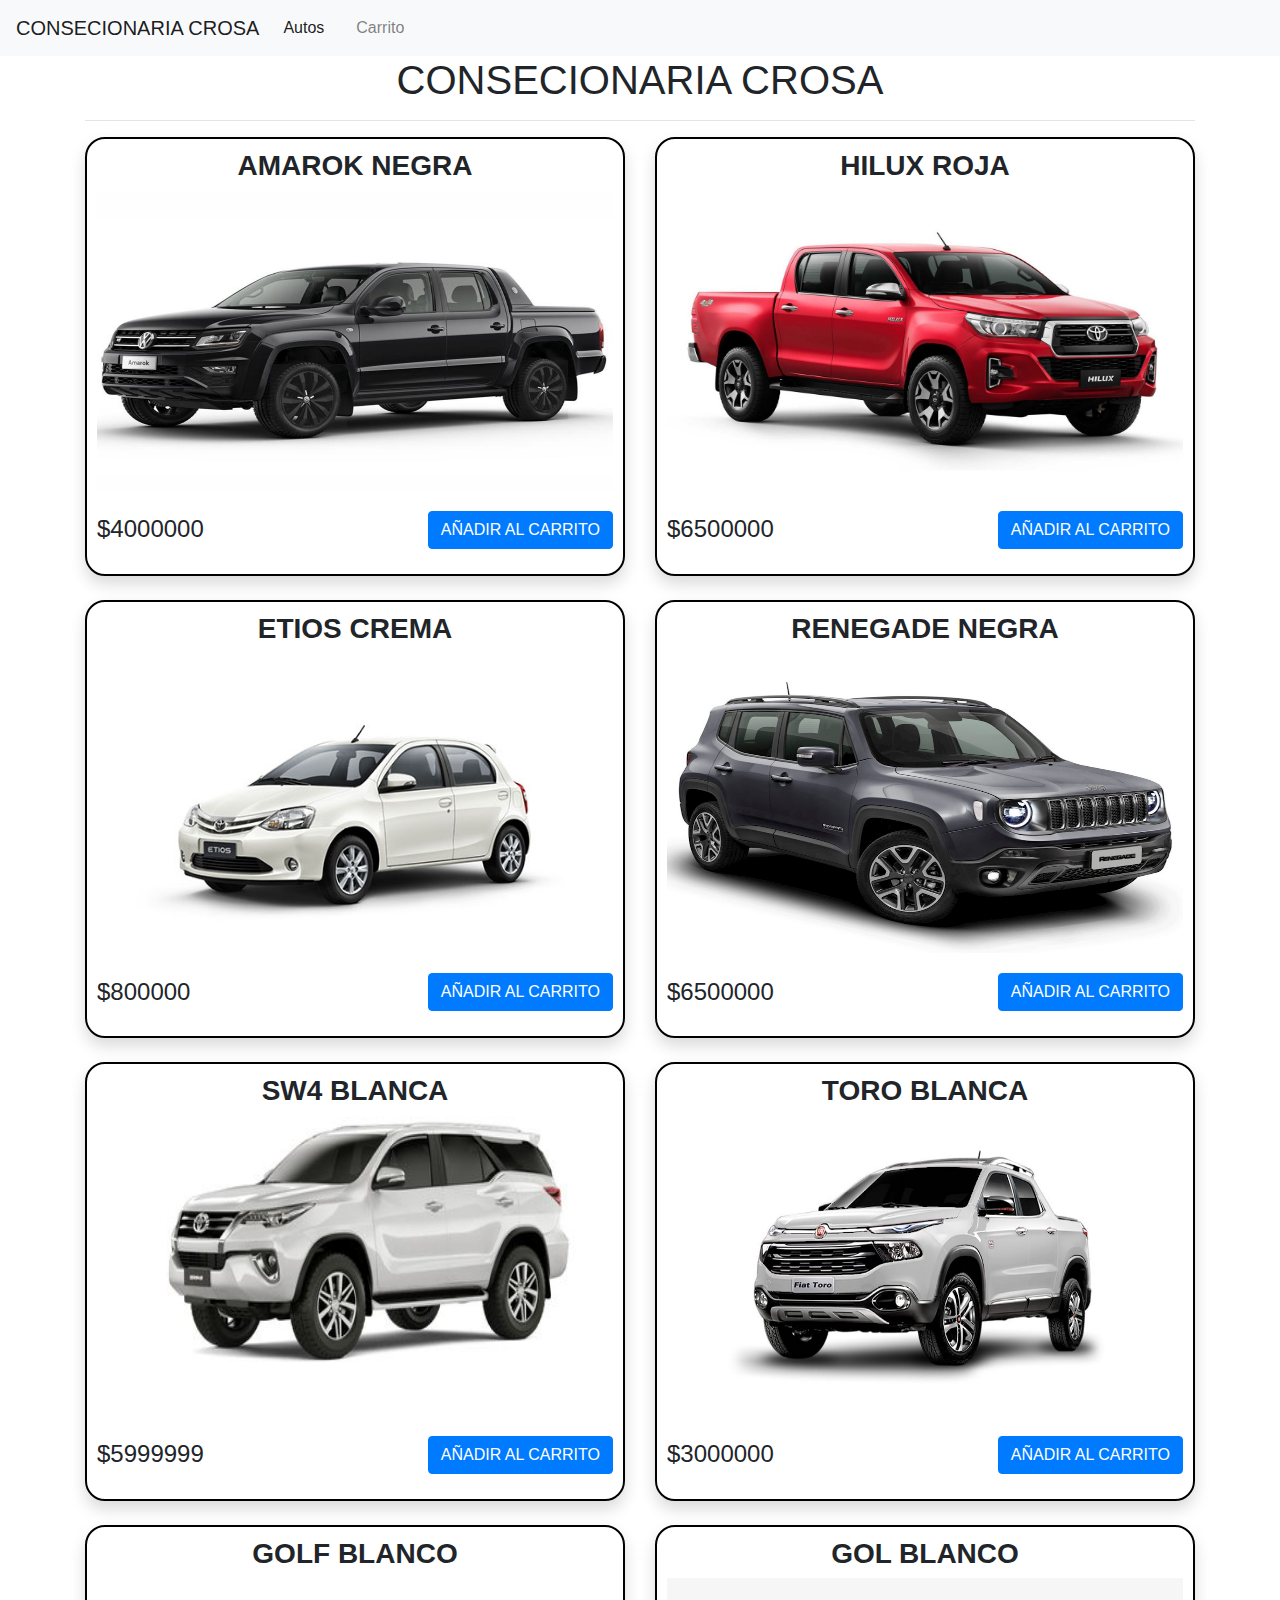
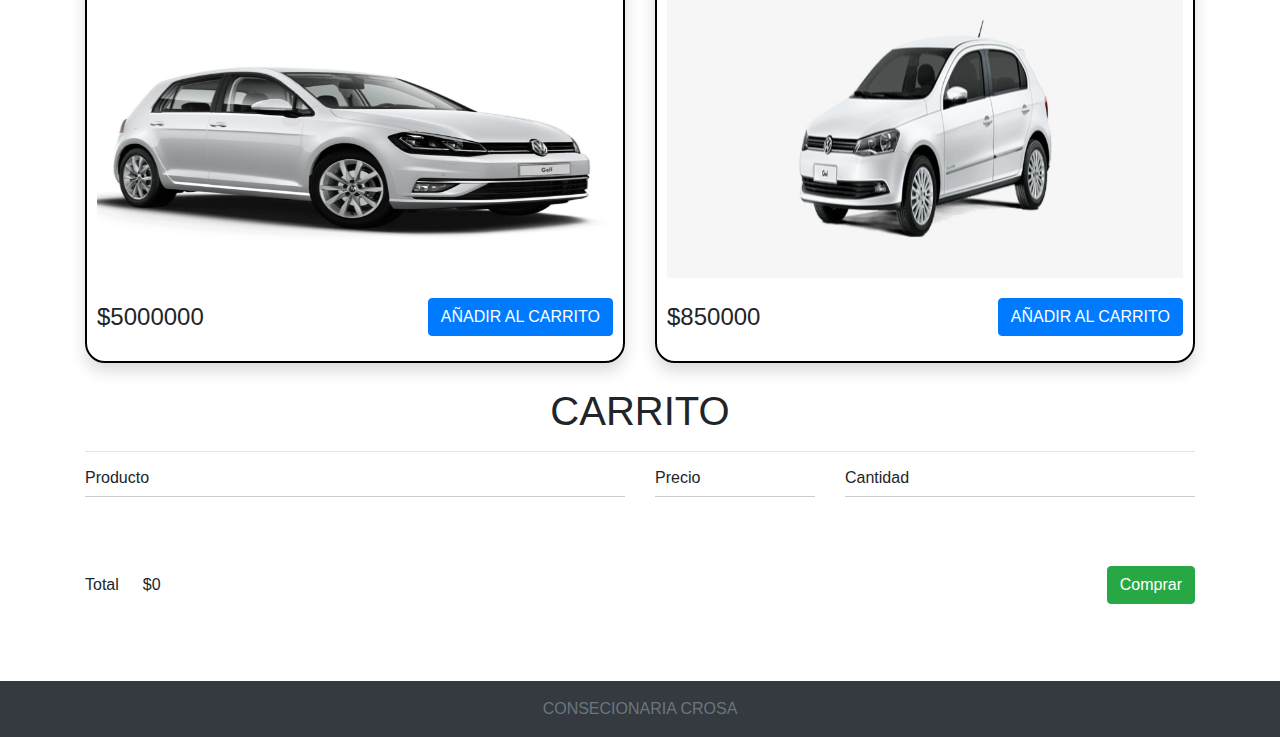
==== index.html @ 6e5410ed "first commit" ====
<!DOCTYPE html>
<html lang="en">

<head>
    <meta charset="UTF-8">
    <meta name="viewport" content="width=device-width, initial-scale=1.0">
    <link rel="stylesheet" href="https://stackpath.bootstrapcdn.com/bootstrap/4.3.1/css/bootstrap.min.css" integrity="sha384-ggOyR0iXCbMQv3Xipma34MD+dH/1fQ784/j6cY/iJTQUOhcWr7x9JvoRxT2MZw1T" crossorigin="anonymous">
    <link rel="stylesheet" href="css/style.css">
    <title>CONSECIONARIA CROSA</title>
</head>

<body>

    <nav class="navbar navbar-expand-lg navbar-light bg-light">
        <a class="navbar-brand" href="#">CONSECIONARIA CROSA</a>
        <button class="navbar-toggler" type="button" data-toggle="collapse" data-target="#navbarNav" aria-controls="navbarNav" aria-expanded="false" aria-label="Toggle navigation">
        <span class="navbar-toggler-icon"></span>
        </button>
        <div class="collapse navbar-collapse" id="navbarNav">
        <ul class="navbar-nav">
            <li class="nav-item active">
            <a class="nav-link" href="#auto">Autos <span class="sr-only">(current)</span></a>
            </li>
            <li class="nav-item">
            <a class="nav-link" href="#"></a>
            </li>
            <li class="nav-item">
            <a class="nav-link" href="#carrito">Carrito</a>
            </li>
            <li class="nav-item">
            <a class="nav-link disabled" href="#"></a>
            </li>
        </ul>
        </div>
    </nav>
    <header>
        <div class="container">
            <h1 class="text-center">CONSECIONARIA CROSA</h1>
            <hr>
        </div>
    </header>
    <section class="store">
        <div class="container">
            <div class="items">
                <div class="row">
                    <div class="col-12 col-md-6">
                        <div class="item shadow mb-4">
                            <h3 class="item-title" id="auto">Amarok Negra</h3>
                            <img class="item-image" src="./img/amarok.jpg">
                            <div class="item-details">
                                <h4 class="item-price">$4000000</h4>
                                <button class="item-button btn btn-primary añadirCarro">AÑADIR AL CARRITO</button>
                            </div>
                        </div>
                    </div>
                    <div class="col-12 col-md-6">
                        <div class="item shadow mb-4">
                            <h3 class="item-title">Hilux Roja</h3>
                            <img class="item-image" src="./img/hilux.jpg">
                            <div class="item-details">
                                <h4 class="item-price">$6500000</h4>
                                <button class="item-button btn btn-primary añadirCarro">AÑADIR AL CARRITO</button>
                            </div>
                        </div>
                    </div>
                </div>
                <div class="row">
                    <div class="col-12 col-md-6">
                        <div class="item shadow mb-4">
                            <h3 class="item-title" id="auto">Etios Crema</h3>
                            <img class="item-image" src="./img/107.jpg">
                            <div class="item-details">
                                <h4 class="item-price">$800000</h4>
                                <button class="item-button btn btn-primary añadirCarro">AÑADIR AL CARRITO</button>
                            </div>
                        </div>
                    </div>
                    <div class="col-12 col-md-6">
                        <div class="item shadow mb-4">
                            <h3 class="item-title">Renegade Negra</h3>
                            <img class="item-image" src="./img/jeep.jpg">
                            <div class="item-details">
                                <h4 class="item-price">$6500000</h4>
                                <button class="item-button btn btn-primary añadirCarro">AÑADIR AL CARRITO</button>
                            </div>
                        </div>
                    </div>
                </div>
                <div class="row">
                    <div class="col-12 col-md-6">
                        <div class="item shadow mb-4">
                            <h3 class="item-title">SW4 Blanca</h3>
                            <img class="item-image" src="./img/s4.jpg">
                            <div class="item-details">
                                <h4 class="item-price">$5999999</h4>
                                <button class="item-button btn btn-primary añadirCarro">AÑADIR AL CARRITO</button>
                            </div>
                        </div>
                    </div>
                    <div class="col-12 col-md-6">
                        <div class="item shadow mb-4">
                            <h3 class="item-title">Toro Blanca</h3>
                            <img class="item-image" src="./img/Toro.jpg">
                            <div class="item-details">
                                <h4 class="item-price">$3000000</h4>
                                <button class="item-button btn btn-primary añadirCarro">AÑADIR AL CARRITO</button>
                            </div>
                        </div>
                    </div>
                </div>
                <div class="row">
                    <div class="col-12 col-md-6">
                        <div class="item shadow mb-4">
                            <h3 class="item-title">Golf Blanco</h3>
                            <img class="item-image" src="./img/golf.jpg">
                            <div class="item-details">
                                <h4 class="item-price">$5000000</h4>
                                <button class="item-button btn btn-primary añadirCarro">AÑADIR AL CARRITO</button>
                            </div>
                        </div>
                    </div>
                    <div class="col-12 col-md-6">
                        <div class="item shadow mb-4">
                            <h3 class="item-title">Gol Blanco</h3>
                            <img class="item-image" src="./img/gol.png">
                            <div class="item-details">
                                <h4 class="item-price">$850000</h4>
                                <button class="item-button btn btn-primary añadirCarro">AÑADIR AL CARRITO</button>
                            </div>
                        </div>
                    </div>
                </div>
            </div>
        </div>
    </section>
    <section class="shopping-cart">
        <div class="container">
            <h1 class="text-center" id="carrito">CARRITO</h1>
            <hr>
            <div class="row">
                <div class="col-6">
                    <div class="shopping-cart-header">
                        <h6>Producto</h6>
                    </div>
                </div>
                <div class="col-2">
                    <div class="shopping-cart-header">
                        <h6 class="text-truncate">Precio</h6>
                    </div>
                </div>
                <div class="col-4">
                    <div class="shopping-cart-header">
                        <h6>Cantidad</h6>
                    </div>
                </div>
            </div>
            <div class="shopping-cart-items shoppingItemsContenedor">
            </div>
            <div class="row">
                <div class="col-12">
                    <div class="shopping-cart-total d-flex align-items-center">
                        <p class="mb-0">Total</p>
                        <p class="ml-4 mb-0 shoppingCarritoTotal">$0</p>
                        <div class="toast ml-auto bg-info" role="alert" aria-live="assertive" aria-atomic="true"
                            data-delay="2000">
                            <div class="toast-header">
                                <span>✅</span>
                                <strong class="mr-auto ml-1 text-secondary">Elemento en el carrito</strong>
                                <button type="button" class="ml-2 mb-1 close" data-dismiss="toast" aria-label="Close">
                                    <span aria-hidden="true">&times;</span>
                                </button>
                            </div>
                            <div class="toast-body text-white">
                                Se aumentó correctamente la cantidad
                            </div>
                        </div>
                        <button class="btn btn-success ml-auto comprarButton" type="button" data-toggle="modal"
                            data-target="#comprarModal">Comprar</button>
                    </div>
                </div>
            </div>
            <div class="modal fade" id="comprarModal" tabindex="-1" aria-labelledby="comprarModalLabel"
                aria-hidden="true">
                <div class="modal-dialog modal-dialog-centered">
                    <div class="modal-content">
                        <div class="modal-header">
                            <h5 class="modal-title" id="comprarModalLabel">Gracias por su compra, Por Favor llene sus datos</h5>
                            <button type="button" class="close" data-dismiss="modal" aria-label="Close">
                                <span aria-hidden="true">&times;</span>
                            </button>
                        </div>
                        <div class="modal-body">
                            <form id="formulario">
                            <div class="form-row">
                                <div class="form-group col-md-6">
                                <label for="inputEmail4">Nombre</label>
                                <input type="text" class="form-control" id="nombreRegistro" placeholder="Nombre">
                                </div>
                                <div class="form-group col-md-6">
                                <label for="inputPassword4">Apellido</label>
                                <input type="text" class="form-control" id="apellidoRegistro" placeholder="Apellido">
                                </div>
                            </div>
                            <div class="form-group">
                                <label for="inputAddress">Direccion</label>
                                <input type="text" class="form-control" id="direccionRegistro" placeholder="Direccion">
                            </div>
                            <div class="form-row">
                                <div class="form-group col-md-6">
                                <label for="inputCity">Ciudad</label>
                                <input type="text" class="form-control" id="ciudadRegistro">
                                </div>
                                <div class="form-group col-md-4">
                                <label for="inputState">Pais</label>
                                <input type="text" class="form-control" id="paisRegistro">
                                </div>
                                <div class="form-group col-md-2">
                                <label for="inputZip">C.P</label>
                                <input type="text" class="form-control" id="cpRegistro">
                                </div>
                            </div>
                            <button type="submit" class="btn btn-primary" onclick="enviar()">Enviar</button>
                            </form>
                    </div>
                        <div class="modal-footer">
                            <button type="button" class="btn btn-secondary" data-dismiss="modal">Cerrar</button>
                        </div>
                    </div>
                </div>
            </div>
        </div>
    </section>
    <footer class="bg-dark p-3 mt-5">
        <p class="text-center m-0 text-muted">CONSECIONARIA CROSA</p>
    </footer>



    <script src="https://code.jquery.com/jquery-3.3.1.slim.min.js" integrity="sha384-q8i/X+965DzO0rT7abK41JStQIAqVgRVzpbzo5smXKp4YfRvH+8abtTE1Pi6jizo" crossorigin="anonymous"></script>
    <script src="https://cdnjs.cloudflare.com/ajax/libs/popper.js/1.14.7/umd/popper.min.js" integrity="sha384-UO2eT0CpHqdSJQ6hJty5KVphtPhzWj9WO1clHTMGa3JDZwrnQq4sF86dIHNDz0W1" crossorigin="anonymous"></script>
    <script src="https://stackpath.bootstrapcdn.com/bootstrap/4.3.1/js/bootstrap.min.js" integrity="sha384-JjSmVgyd0p3pXB1rRibZUAYoIIy6OrQ6VrjIEaFf/nJGzIxFDsf4x0xIM+B07jRM" crossorigin="anonymous"></script>
    <script src="./localstorage.js"></script>
    <script src="./tienda.js"></script>

</body>
</html>
---- css/style.css ----
.item {
  border: 2px solid #000;
  padding: 10px;
  border-radius: 20px;
}

.item-title {
  text-transform: uppercase;
  text-align: center;
  font-weight: 600;
}

.item-image {
  height: 300px;
  width: 100%;
}

.item-details {
  display: flex;
  justify-content: space-between;
  align-items: center;
  margin: 20px 0px 15px;
}

.item-details > .item-price {
  margin: 0;
}

/* ? SHOPPING CART */
.shopping-cart-items {
  padding: 20px 0px;
}

.shopping-cart-header {
  border-bottom: 1px solid #ccc;
}

.shopping-cart-image {
  max-width: 80px;
  border-radius: 20px;
}

.shopping-cart-quantity-input {
  max-width: 45px;
  border: 1px solid #ccc;
  border-radius: 5px;
  background: #eee;
  padding: 5px;
}

.shopping-cart-total {
  min-height: 96px;
}
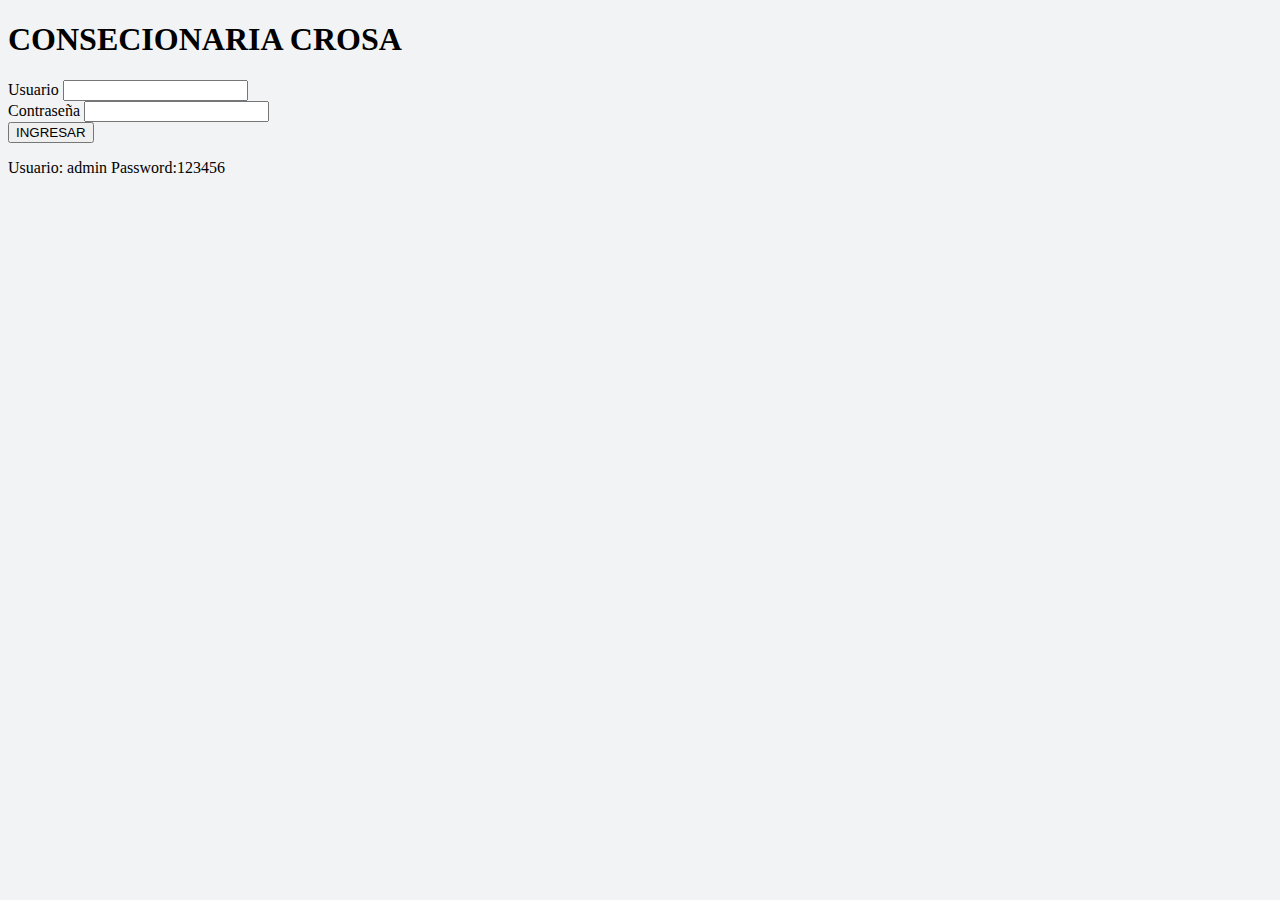
==== commit 976dd279: "cambios x2" ====
--- a/index.html
+++ b/index.html
@@ -1,246 +1,44 @@
 <!DOCTYPE html>
-<html lang="en">
-
+<html lang="es">
 <head>
-    <meta charset="UTF-8">
-    <meta name="viewport" content="width=device-width, initial-scale=1.0">
-    <link rel="stylesheet" href="https://stackpath.bootstrapcdn.com/bootstrap/4.3.1/css/bootstrap.min.css" integrity="sha384-ggOyR0iXCbMQv3Xipma34MD+dH/1fQ784/j6cY/iJTQUOhcWr7x9JvoRxT2MZw1T" crossorigin="anonymous">
-    <link rel="stylesheet" href="css/style.css">
-    <title>CONSECIONARIA CROSA</title>
+<meta charset="UTF-8" />
+<meta http-equiv="X-UA-Compatible" content="IE=edge" />
+<meta name="viewport" content="width=device-width, initial-scale=1.0" />
+<link
+    href="https://cdn.jsdelivr.net/npm/bootstrap@5.0.2/dist/css/bootstrap.min.css"
+    rel="stylesheet"
+    integrity="sha384-EVSTQN3/azprG1Anm3QDgpJLIm9Nao0Yz1ztcQTwFspd3yD65VohhpuuCOmLASjC"
+    crossorigin="anonymous"
+/>
+<title>CONSECIONARIA CROSA</title>
 </head>
-
-<body>
-
-    <nav class="navbar navbar-expand-lg navbar-light bg-light">
-        <a class="navbar-brand" href="#">CONSECIONARIA CROSA</a>
-        <button class="navbar-toggler" type="button" data-toggle="collapse" data-target="#navbarNav" aria-controls="navbarNav" aria-expanded="false" aria-label="Toggle navigation">
-        <span class="navbar-toggler-icon"></span>
-        </button>
-        <div class="collapse navbar-collapse" id="navbarNav">
-        <ul class="navbar-nav">
-            <li class="nav-item active">
-            <a class="nav-link" href="#auto">Autos <span class="sr-only">(current)</span></a>
-            </li>
-            <li class="nav-item">
-            <a class="nav-link" href="#"></a>
-            </li>
-            <li class="nav-item">
-            <a class="nav-link" href="#carrito">Carrito</a>
-            </li>
-            <li class="nav-item">
-            <a class="nav-link disabled" href="#"></a>
-            </li>
-        </ul>
+<body style="background-color: #f2f3f4">
+<div class="container">
+    <div class="row">
+    <div class="col-md-4 offset-md-4">
+        <h1 class="text-center">CONSECIONARIA CROSA</h1>
+        <div id="formulario">
+        <div class="mb-3">
+            <label class="form-label">Usuario</label>
+            <input type="text" class="form-control" id="usuario" aria-describedby="emailHelp"/>
         </div>
-    </nav>
-    <header>
-        <div class="container">
-            <h1 class="text-center">CONSECIONARIA CROSA</h1>
-            <hr>
+        <div class="mb-3">
+            <label class="form-label">Contraseña</label>
+            <input type="password" class="form-control" id="contrasenia"/>
         </div>
-    </header>
-    <section class="store">
-        <div class="container">
-            <div class="items">
-                <div class="row">
-                    <div class="col-12 col-md-6">
-                        <div class="item shadow mb-4">
-                            <h3 class="item-title" id="auto">Amarok Negra</h3>
-                            <img class="item-image" src="./img/amarok.jpg">
-                            <div class="item-details">
-                                <h4 class="item-price">$4000000</h4>
-                                <button class="item-button btn btn-primary añadirCarro">AÑADIR AL CARRITO</button>
-                            </div>
-                        </div>
-                    </div>
-                    <div class="col-12 col-md-6">
-                        <div class="item shadow mb-4">
-                            <h3 class="item-title">Hilux Roja</h3>
-                            <img class="item-image" src="./img/hilux.jpg">
-                            <div class="item-details">
-                                <h4 class="item-price">$6500000</h4>
-                                <button class="item-button btn btn-primary añadirCarro">AÑADIR AL CARRITO</button>
-                            </div>
-                        </div>
-                    </div>
-                </div>
-                <div class="row">
-                    <div class="col-12 col-md-6">
-                        <div class="item shadow mb-4">
-                            <h3 class="item-title" id="auto">Etios Crema</h3>
-                            <img class="item-image" src="./img/107.jpg">
-                            <div class="item-details">
-                                <h4 class="item-price">$800000</h4>
-                                <button class="item-button btn btn-primary añadirCarro">AÑADIR AL CARRITO</button>
-                            </div>
-                        </div>
-                    </div>
-                    <div class="col-12 col-md-6">
-                        <div class="item shadow mb-4">
-                            <h3 class="item-title">Renegade Negra</h3>
-                            <img class="item-image" src="./img/jeep.jpg">
-                            <div class="item-details">
-                                <h4 class="item-price">$6500000</h4>
-                                <button class="item-button btn btn-primary añadirCarro">AÑADIR AL CARRITO</button>
-                            </div>
-                        </div>
-                    </div>
-                </div>
-                <div class="row">
-                    <div class="col-12 col-md-6">
-                        <div class="item shadow mb-4">
-                            <h3 class="item-title">SW4 Blanca</h3>
-                            <img class="item-image" src="./img/s4.jpg">
-                            <div class="item-details">
-                                <h4 class="item-price">$5999999</h4>
-                                <button class="item-button btn btn-primary añadirCarro">AÑADIR AL CARRITO</button>
-                            </div>
-                        </div>
-                    </div>
-                    <div class="col-12 col-md-6">
-                        <div class="item shadow mb-4">
-                            <h3 class="item-title">Toro Blanca</h3>
-                            <img class="item-image" src="./img/Toro.jpg">
-                            <div class="item-details">
-                                <h4 class="item-price">$3000000</h4>
-                                <button class="item-button btn btn-primary añadirCarro">AÑADIR AL CARRITO</button>
-                            </div>
-                        </div>
-                    </div>
-                </div>
-                <div class="row">
-                    <div class="col-12 col-md-6">
-                        <div class="item shadow mb-4">
-                            <h3 class="item-title">Golf Blanco</h3>
-                            <img class="item-image" src="./img/golf.jpg">
-                            <div class="item-details">
-                                <h4 class="item-price">$5000000</h4>
-                                <button class="item-button btn btn-primary añadirCarro">AÑADIR AL CARRITO</button>
-                            </div>
-                        </div>
-                    </div>
-                    <div class="col-12 col-md-6">
-                        <div class="item shadow mb-4">
-                            <h3 class="item-title">Gol Blanco</h3>
-                            <img class="item-image" src="./img/gol.png">
-                            <div class="item-details">
-                                <h4 class="item-price">$850000</h4>
-                                <button class="item-button btn btn-primary añadirCarro">AÑADIR AL CARRITO</button>
-                            </div>
-                        </div>
-                    </div>
-                </div>
-            </div>
+        <div class="d-flex justify-content-center mb-3">
+            <button type="buttom" class="btn btn-success" onclick="ingresar()">
+            INGRESAR
+            </button>
         </div>
-    </section>
-    <section class="shopping-cart">
-        <div class="container">
-            <h1 class="text-center" id="carrito">CARRITO</h1>
-            <hr>
-            <div class="row">
-                <div class="col-6">
-                    <div class="shopping-cart-header">
-                        <h6>Producto</h6>
-                    </div>
-                </div>
-                <div class="col-2">
-                    <div class="shopping-cart-header">
-                        <h6 class="text-truncate">Precio</h6>
-                    </div>
-                </div>
-                <div class="col-4">
-                    <div class="shopping-cart-header">
-                        <h6>Cantidad</h6>
-                    </div>
-                </div>
-            </div>
-            <div class="shopping-cart-items shoppingItemsContenedor">
-            </div>
-            <div class="row">
-                <div class="col-12">
-                    <div class="shopping-cart-total d-flex align-items-center">
-                        <p class="mb-0">Total</p>
-                        <p class="ml-4 mb-0 shoppingCarritoTotal">$0</p>
-                        <div class="toast ml-auto bg-info" role="alert" aria-live="assertive" aria-atomic="true"
-                            data-delay="2000">
-                            <div class="toast-header">
-                                <span>✅</span>
-                                <strong class="mr-auto ml-1 text-secondary">Elemento en el carrito</strong>
-                                <button type="button" class="ml-2 mb-1 close" data-dismiss="toast" aria-label="Close">
-                                    <span aria-hidden="true">&times;</span>
-                                </button>
-                            </div>
-                            <div class="toast-body text-white">
-                                Se aumentó correctamente la cantidad
-                            </div>
-                        </div>
-                        <button class="btn btn-success ml-auto comprarButton" type="button" data-toggle="modal"
-                            data-target="#comprarModal">Comprar</button>
-                    </div>
-                </div>
-            </div>
-            <div class="modal fade" id="comprarModal" tabindex="-1" aria-labelledby="comprarModalLabel"
-                aria-hidden="true">
-                <div class="modal-dialog modal-dialog-centered">
-                    <div class="modal-content">
-                        <div class="modal-header">
-                            <h5 class="modal-title" id="comprarModalLabel">Gracias por su compra, Por Favor llene sus datos</h5>
-                            <button type="button" class="close" data-dismiss="modal" aria-label="Close">
-                                <span aria-hidden="true">&times;</span>
-                            </button>
-                        </div>
-                        <div class="modal-body">
-                            <form id="formulario">
-                            <div class="form-row">
-                                <div class="form-group col-md-6">
-                                <label for="inputEmail4">Nombre</label>
-                                <input type="text" class="form-control" id="nombreRegistro" placeholder="Nombre">
-                                </div>
-                                <div class="form-group col-md-6">
-                                <label for="inputPassword4">Apellido</label>
-                                <input type="text" class="form-control" id="apellidoRegistro" placeholder="Apellido">
-                                </div>
-                            </div>
-                            <div class="form-group">
-                                <label for="inputAddress">Direccion</label>
-                                <input type="text" class="form-control" id="direccionRegistro" placeholder="Direccion">
-                            </div>
-                            <div class="form-row">
-                                <div class="form-group col-md-6">
-                                <label for="inputCity">Ciudad</label>
-                                <input type="text" class="form-control" id="ciudadRegistro">
-                                </div>
-                                <div class="form-group col-md-4">
-                                <label for="inputState">Pais</label>
-                                <input type="text" class="form-control" id="paisRegistro">
-                                </div>
-                                <div class="form-group col-md-2">
-                                <label for="inputZip">C.P</label>
-                                <input type="text" class="form-control" id="cpRegistro">
-                                </div>
-                            </div>
-                            <button type="submit" class="btn btn-primary" onclick="enviar()">Enviar</button>
-                            </form>
-                    </div>
-                        <div class="modal-footer">
-                            <button type="button" class="btn btn-secondary" data-dismiss="modal">Cerrar</button>
-                        </div>
-                    </div>
-                </div>
-            </div>
+        <div class="d-flex justify-content-center">
+            <p id="mensaje-validacion"></p>
         </div>
-    </section>
-    <footer class="bg-dark p-3 mt-5">
-        <p class="text-center m-0 text-muted">CONSECIONARIA CROSA</p>
-    </footer>
-
-
-
-    <script src="https://code.jquery.com/jquery-3.3.1.slim.min.js" integrity="sha384-q8i/X+965DzO0rT7abK41JStQIAqVgRVzpbzo5smXKp4YfRvH+8abtTE1Pi6jizo" crossorigin="anonymous"></script>
-    <script src="https://cdnjs.cloudflare.com/ajax/libs/popper.js/1.14.7/umd/popper.min.js" integrity="sha384-UO2eT0CpHqdSJQ6hJty5KVphtPhzWj9WO1clHTMGa3JDZwrnQq4sF86dIHNDz0W1" crossorigin="anonymous"></script>
-    <script src="https://stackpath.bootstrapcdn.com/bootstrap/4.3.1/js/bootstrap.min.js" integrity="sha384-JjSmVgyd0p3pXB1rRibZUAYoIIy6OrQ6VrjIEaFf/nJGzIxFDsf4x0xIM+B07jRM" crossorigin="anonymous"></script>
-    <script src="./localstorage.js"></script>
-    <script src="./tienda.js"></script>
-
+        </div>
+        <p class="text-center mt-5">Usuario: admin Password:123456</p>
+    </div>
+    </div>
+</div>
+<script src="./login.js"></script>
 </body>
-</html>+</html>
